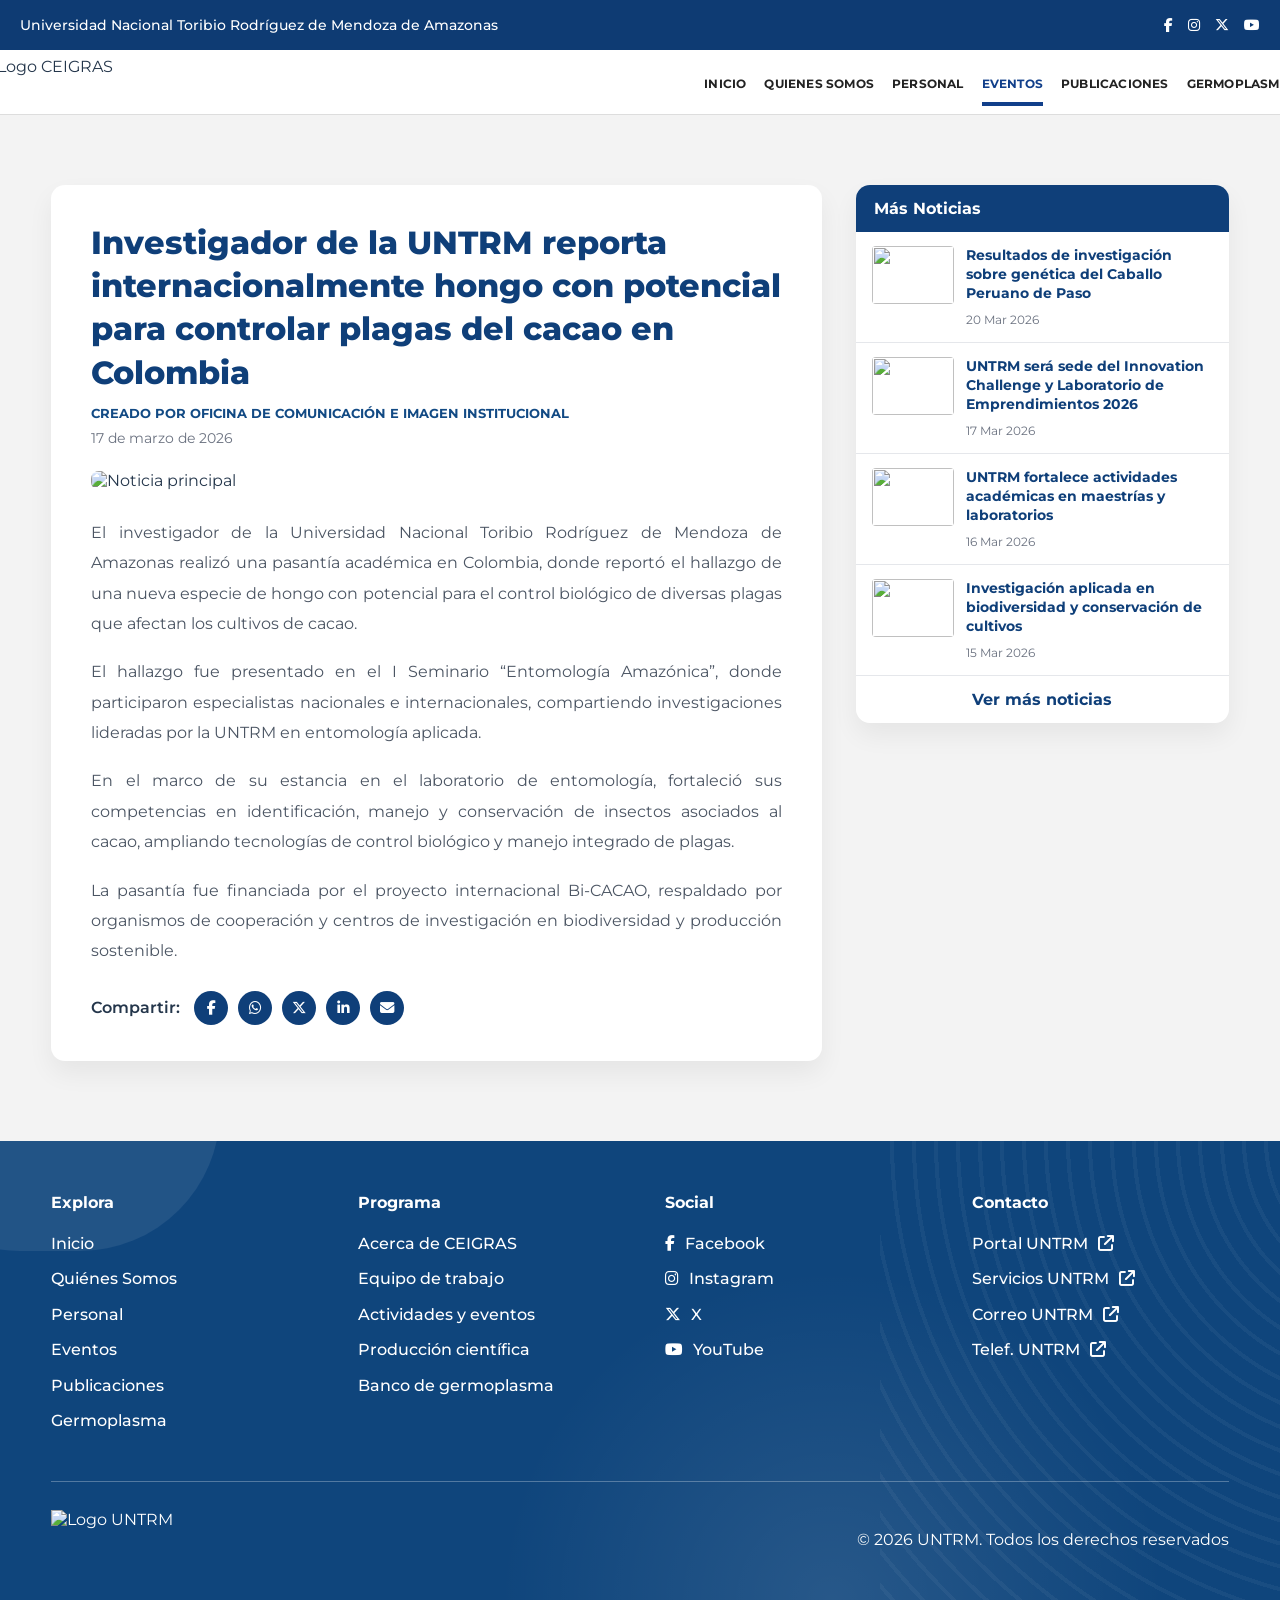
==== docs/evento-detalle.html @ 23c8e8b5 "updt" ====
<!DOCTYPE html>
<html lang="es">
<head>
  <meta charset="UTF-8">
  <meta name="viewport" content="width=device-width, initial-scale=1.0">
  <title>Detalle del evento - CEIGRAS</title>

  <link href="https://fonts.googleapis.com/css2?family=Montserrat:wght@400;500;600;700;800&display=swap" rel="stylesheet">
  <link rel="stylesheet" href="styles.css">
  <link rel="stylesheet"
    href="https://cdnjs.cloudflare.com/ajax/libs/font-awesome/6.5.2/css/all.min.css">
</head>
<body>

  <!-- TOPBAR -->
  <div class="topbar">
    <div class="topbar-content">
      <div class="topbar-left">
        Universidad Nacional Toribio Rodríguez de Mendoza de Amazonas
      </div>

      <div class="topbar-right">
        <a href="https://web.facebook.com/untrm.a/?_rdc=1&_rdr" target="_blank" rel="noopener noreferrer"><i class="fab fa-facebook-f"></i></a>
        <a href="https://www.instagram.com/untrmamazonas/" target="_blank" rel="noopener noreferrer"><i class="fab fa-instagram"></i></a>
        <a href="https://x.com/untrm" target="_blank" rel="noopener noreferrer"><i class="fab fa-x-twitter"></i></a>
        <a href="https://www.youtube.com/@untrm" target="_blank" rel="noopener noreferrer"><i class="fab fa-youtube"></i></a>
      </div>
    </div>
  </div>

  <!-- HEADER -->
 <header class="header">
  <div class="container header-content">
    <img
      src="https://plantbreeding.untrm.edu.pe/wp-content/uploads/2025/05/Logo_PGMG.png"
      alt="Logo CEIGRAS"
      class="logo"
    >

    <button class="menu-toggle" id="menu-toggle">
      <i class="fas fa-bars"></i>
    </button>

    <nav class="navbar" id="navbar">
        <ul>
          <li><a href="index.html">Inicio</a></li>
          <li><a href="quienes-somos.html">Quienes Somos</a></li>
          <li><a href="personal.html">Personal</a></li>
          <li><a href="eventos.html" class="active">Eventos</a></li>
          <li><a href="publicaciones.html">Publicaciones</a></li>
          <li><a href="germoplasma.html">Germoplasma</a></li>
        </ul>
      </nav>
    </div>
  </header>

  <!-- DETALLE -->
  <section class="news-detail-section">
    <div class="container news-detail-grid">

      <main class="news-main">
        <h1>
          Investigador de la UNTRM reporta internacionalmente hongo con potencial para controlar plagas del cacao en Colombia
        </h1>

        <div class="news-author">
          Creado por OFICINA DE COMUNICACIÓN E IMAGEN INSTITUCIONAL
        </div>

        <div class="news-date">
          17 de marzo de 2026
        </div>

        <img
          src="https://plantbreeding.untrm.edu.pe/wp-content/uploads/2025/06/Team.jpg"
          alt="Noticia principal"
          class="news-main-image"
        >

        <div class="news-text">
          <p>
            El investigador de la Universidad Nacional Toribio Rodríguez de Mendoza de Amazonas realizó una pasantía académica en Colombia, donde reportó el hallazgo de una nueva especie de hongo con potencial para el control biológico de diversas plagas que afectan los cultivos de cacao.
          </p>

          <p>
            El hallazgo fue presentado en el I Seminario “Entomología Amazónica”, donde participaron especialistas nacionales e internacionales, compartiendo investigaciones lideradas por la UNTRM en entomología aplicada.
          </p>

          <p>
            En el marco de su estancia en el laboratorio de entomología, fortaleció sus competencias en identificación, manejo y conservación de insectos asociados al cacao, ampliando tecnologías de control biológico y manejo integrado de plagas.
          </p>

          <p>
            La pasantía fue financiada por el proyecto internacional Bi-CACAO, respaldado por organismos de cooperación y centros de investigación en biodiversidad y producción sostenible.
          </p>
        </div>

        <div class="news-share">
          <span>Compartir:</span>
          <a href="#"><i class="fab fa-facebook-f"></i></a>
          <a href="#"><i class="fab fa-whatsapp"></i></a>
          <a href="#"><i class="fab fa-x-twitter"></i></a>
          <a href="#"><i class="fab fa-linkedin-in"></i></a>
          <a href="#"><i class="fas fa-envelope"></i></a>
        </div>
      </main>

      <aside class="news-sidebar">
        <h3>Más Noticias</h3>

        <div class="sidebar-news-list">

          <a href="evento-detalle.html" class="sidebar-news-item">
            <img src="https://plantbreeding.untrm.edu.pe/wp-content/uploads/2025/06/Flavio-Lozano-Isla-pgmg.jpg" alt="">
            <div>
              <h4>Resultados de investigación sobre genética del Caballo Peruano de Paso</h4>
              <span>20 Mar 2026</span>
            </div>
          </a>

          <a href="evento-detalle.html" class="sidebar-news-item">
            <img src="https://plantbreeding.untrm.edu.pe/wp-content/uploads/2025/06/Frijol-5.jpg" alt="">
            <div>
              <h4>UNTRM será sede del Innovation Challenge y Laboratorio de Emprendimientos 2026</h4>
              <span>17 Mar 2026</span>
            </div>
          </a>

          <a href="evento-detalle.html" class="sidebar-news-item">
            <img src="https://plantbreeding.untrm.edu.pe/wp-content/uploads/2025/06/Team.jpg" alt="">
            <div>
              <h4>UNTRM fortalece actividades académicas en maestrías y laboratorios</h4>
              <span>16 Mar 2026</span>
            </div>
          </a>

          <a href="evento-detalle.html" class="sidebar-news-item">
            <img src="https://plantbreeding.untrm.edu.pe/wp-content/uploads/2025/06/Flavio-Lozano-Isla-pgmg.jpg" alt="">
            <div>
              <h4>Investigación aplicada en biodiversidad y conservación de cultivos</h4>
              <span>15 Mar 2026</span>
            </div>
          </a>

        </div>

        <a href="eventos.html" class="sidebar-more-link">Ver más noticias</a>
      </aside>

    </div>
  </section>


  <!-- FOOTER -->
  <footer class="footer">
    <div class="footer-overlay"></div>

    <div class="container footer-content">
      <div class="footer-top">

        <div class="footer-column">
          <h4>Explora</h4>
          <ul>
            <li><a href="index.html">Inicio</a></li>
            <li><a href="quienes-somos.html">Quiénes Somos</a></li>
            <li><a href="personal.html">Personal</a></li>
            <li><a href="eventos.html">Eventos</a></li>
            <li><a href="publicaciones.html">Publicaciones</a></li>
            <li><a href="germoplasma.html">Germoplasma</a></li>
          </ul>
        </div>

        <div class="footer-column">
          <h4>Programa</h4>
          <ul>
            <li><a href="quienes-somos.html">Acerca de CEIGRAS</a></li>
            <li><a href="personal.html">Equipo de trabajo</a></li>
            <li><a href="eventos.html">Actividades y eventos</a></li>
            <li><a href="publicaciones.html">Producción científica</a></li>
            <li><a href="germoplasma.html">Banco de germoplasma</a></li>
          </ul>
        </div>

        <div class="footer-column">
          <h4>Social</h4>
          <ul>
            <li><a href="https://web.facebook.com/untrm.a/?_rdc=1&_rdr" target="_blank" rel="noopener noreferrer"><i class="fab fa-facebook-f"></i> Facebook</a></li>
            <li><a href="https://www.instagram.com/untrmamazonas/" target="_blank" rel="noopener noreferrer"><i class="fab fa-instagram"></i> Instagram</a></li>
            <li><a href="https://x.com/untrm" target="_blank" rel="noopener noreferrer"><i class="fab fa-x-twitter"></i> X</a></li>
            <li><a href="https://www.youtube.com/@untrm" target="_blank" rel="noopener noreferrer"><i class="fab fa-youtube"></i> YouTube</a></li>
          </ul>
        </div>

        <div class="footer-column">
          <h4>Contacto</h4>
          <ul>
            <li><a href="https://www.untrm.edu.pe/" target="_blank" rel="noopener noreferrer">Portal UNTRM <i class="fas fa-arrow-up-right-from-square"></i></a></li>
            <li><a href="https://www.google.com/maps/place/Universidad+Nacional+Toribio+Rodr%C3%ADguez+de+Mendoza+de+Amazonas/@-6.2335356,-77.85574,17z/data=!3m1!4b1!4m6!3m5!1s0x91b6ab71f5b27271:0xfe42b2de3efad5e6!8m2!3d-6.2335409!4d-77.8531651!16s%2Fg%2F125_c890p?coh=245189&entry=tts&g_ep=EgoyMDI1MDUxMS4wIPu8ASoJLDEwMjExNDU1SAFQAw%3D%3D&skid=b320fc22-ab5b-4687-818e-54b7d80af6f4" target="_blank" rel="noopener noreferrer">Servicios UNTRM <i class="fas fa-arrow-up-right-from-square"></i></a></li>
            <li><a href="mailto:informes@untrm.edu.pe">Correo UNTRM <i class="fas fa-arrow-up-right-from-square"></i></a></li>
            <li><a href="tel:(041)477694">Telef. UNTRM <i class="fas fa-arrow-up-right-from-square"></i></a></li>
          </ul>
        </div>

      </div>

      <div class="footer-divider"></div>

      <div class="footer-bottom">
        <div class="footer-logo">
          <img src="https://plantbreeding.untrm.edu.pe/wp-content/uploads/2025/05/logo_PGMG_blanco.png" alt="Logo UNTRM">
        </div>

        <div class="footer-copy">
          © 2026 UNTRM. Todos los derechos reservados
        </div>
      </div>
    </div>
  </footer>
<script>
  const toggle = document.getElementById("menu-toggle");
  const navbar = document.getElementById("navbar");

  if (toggle && navbar) {
    toggle.addEventListener("click", () => {
      navbar.classList.toggle("active");
    });
  }
</script>
</body>
</html>
---- docs/styles.css ----
* {
  margin: 0;
  padding: 0;
  box-sizing: border-box;
}

:root {
  --blue-dark: #0e3b73;
  --blue-main: #113f8a;
  --blue-light: #2e98ea;
  --text-dark: #24364b;
  --bg-soft: #f3f3f3;
}

html,
body {
  overflow-x: hidden;
}

body {
  font-family: 'Montserrat', sans-serif;
  color: var(--text-dark);
  background: #fff;
}

/* CONTENEDOR */
.container {
  width: 92%;
  max-width: 1300px;
  margin: 0 auto;
}

/* TOPBAR */
.topbar {
  background: var(--blue-dark);
  color: #fff;
  font-size: 14px;
  padding: 0 20px;
}

.topbar-content {
  width: 100%;
  min-height: 50px;
  display: flex;
  justify-content: space-between;
  align-items: center;
}

.topbar-left {
  margin-left: 0;
  font-weight: 500;
}

.topbar-right {
  display: flex;
  gap: 15px;
}

.topbar a {
  color: #fff;
  text-decoration: none;
  transition: 0.3s;
}

.topbar a:hover {
  transform: translateY(-2px);
  opacity: 0.8;
}

/* HEADER */
.header {
  background: #fff;
  border-bottom: 1px solid #ddd;
}

.header-content {
  display: flex;
  align-items: center;
  justify-content: space-between;  
  height: 64px;
  padding: 0 40px;  
}

.logo {
  height: 50px;
  width: auto;  margin-left: -110px;
  display: block;
  flex-shrink: 0;
}

/* NAVBAR */
.navbar {
  flex: 0 0 auto;
  margin-left: auto;
  margin-right: -100px;
}

.navbar ul {
  list-style: none;
  display: flex;
  align-items: center;
  gap: 18px;
}

.navbar a {
  text-decoration: none;
  color: #222;
  font-weight: 700;
  font-size: 12px;
  letter-spacing: 0.2px;
  position: relative;
  padding: 29px 0 27px;
  display: inline-block;
  text-transform: uppercase;
}

.navbar a:hover {
  color: var(--blue-main);
}

.navbar a.active {
  color: var(--blue-main);
}

.navbar a.active::after {
  content: "";
  position: absolute;
  width: 100%;
  height: 4px;
  background: var(--blue-main);
  bottom: 12px;
  left: 0;
}

/* HERO */
.hero {
  position: relative;
  width: 100vw;
  height: calc(100vh - 134px);
  min-height: 650px;
  overflow: hidden;
}

.video-wrapper {
  position: absolute;
  inset: 0;
  overflow: hidden;
}

.hero-video {
  position: absolute;
  top: 50%;
  left: 50%;
  width: 100vw;
  height: 56.25vw;
  min-width: 177.78vh;
  min-height: 100vh;
  transform: translate(-50%, -50%);
  pointer-events: none;
}

.hero-overlay {
  position: absolute;
  inset: 0;
  background: linear-gradient(
    to right,
    rgba(10, 40, 120, 0.95),
    rgba(10, 40, 120, 0.60),
    rgba(10, 40, 120, 0.20)
  );
}

.hero-content {
  position: relative;
  height: 100%;
  display: flex;
  align-items: center;
}

.hero-text {
  width: 92%;
  max-width: 1300px;
  margin: 0 auto;
  color: white;
}

.hero-text h1 {
  font-size: 3.2rem;
  line-height: 1.1;
  margin-bottom: 20px;
  max-width: 780px;
  font-weight: 800;
}

.hero-text p {
  max-width: 840px;
  line-height: 1.7;
  margin-bottom: 28px;
  font-size: 1.05rem;
  font-weight: 400;
}

.btn-hero {
  border: 2px solid white;
  padding: 14px 28px;
  color: white;
  text-decoration: none;
  display: inline-flex;
  align-items: center;
  gap: 10px;
  font-weight: 700;
  transition: 0.3s;
}

.btn-hero:hover {
  background: rgba(255, 255, 255, 0.10);
}

/* ACERCA DE CEIGRAS */
.about-section {
  background: var(--bg-soft);
  padding: 80px 0 30px;
}

.about-grid {
  display: grid;
  grid-template-columns: 1.05fr 1fr;
  gap: 70px;
  align-items: center;
}

.about-text h2 {
  font-size: 2.6rem;
  color: var(--blue-dark);
  margin-bottom: 28px;
  font-weight: 800;
}

.about-text p {
  font-size: 1.05rem;
  line-height: 1.8;
  margin-bottom: 22px;
  max-width: 700px;
  font-weight: 400;
}

.about-link {
  display: inline-flex;
  align-items: center;
  gap: 10px;
  margin-top: 8px;
  color: var(--blue-light);
  font-size: 1rem;
  text-decoration: none;
  border-bottom: 1px solid transparent;
  transition: 0.3s;
  font-weight: 500;
}

.about-link:hover {
  border-color: var(--blue-light);
}

.about-image img {
  width: 100%;
  max-width: 700px;
  display: block;
  border-radius: 6px;
  object-fit: cover;
  margin-left: auto;
}

/* EXPLORA NUESTRA PLATAFORMA */
.explore-section {
  background: #f3f3f3;
  padding: 30px 0 90px;
}

.explore-section h2 {
  font-size: 2.4rem;
  color: #124a84;
  margin-bottom: 28px;
  font-weight: 800;
}

.explore-intro {
  font-size: 1.05rem;
  line-height: 1.8;
  max-width: 1200px;
  color: #24364b;
  margin-bottom: 42px;
}

.explore-grid {
  display: grid;
  grid-template-columns: repeat(5, 1fr);
  gap: 24px;
}

.explore-card {
  background: transparent;
  border: 1px solid #d7d7d7;
  padding: 28px 26px;
  min-height: 290px;
  transition: 0.3s ease;
}

.explore-card:hover {
  transform: translateY(-4px);
  background: #ffffff;
}

.explore-icon {
  font-size: 2.2rem;
  color: #124a84;
  margin-bottom: 18px;
}

.explore-card h3 {
  font-size: 1.05rem;
  line-height: 1.45;
  color: #124a84;
  margin-bottom: 16px;
  font-weight: 800;
}

.explore-card p {
  font-size: 1rem;
  line-height: 1.7;
  color: #24364b;
  margin-bottom: 22px;
}

.explore-card a {
  color: #2e98ea;
  text-decoration: none;
  font-size: 0.98rem;
  display: inline-flex;
  align-items: center;
  gap: 8px;
  font-weight: 500;
}

.explore-card a:hover {
  text-decoration: underline;
}

/* FOOTER */
.footer {
  position: relative;
  background: #0f457c;
  color: #ffffff;
  overflow: hidden;
  padding: 52px 0 34px;
}

.footer::before {
  content: "";
  position: absolute;
  top: -30px;
  left: -120px;
  width: 340px;
  height: 140px;
  background: rgba(255, 255, 255, 0.08);
  border-radius: 0 0 180px 180px;
}

.footer::after {
  content: "";
  position: absolute;
  right: -120px;
  top: 0;
  width: 520px;
  height: 100%;
  background:
    repeating-radial-gradient(
      circle at top right,
      rgba(255,255,255,0.12) 0 4px,
      transparent 4px 22px
    );
  opacity: 0.35;
  pointer-events: none;
}

.footer-overlay {
  position: absolute;
  inset: 0;
  background:
    radial-gradient(circle at 65% 100%, rgba(255,255,255,0.10), transparent 35%);
  pointer-events: none;
}

.footer-content {
  position: relative;
  z-index: 2;
}

.footer-top {
  display: grid;
  grid-template-columns: repeat(4, 1fr);
  gap: 50px;
}

.footer-column h4 {
  font-size: 1rem;
  margin-bottom: 20px;
  font-weight: 700;
}

.footer-column ul {
  list-style: none;
}

.footer-column li {
  margin-bottom: 12px;
}

.footer-column a {
  color: #ffffff;
  text-decoration: none;
  font-size: 0.98rem;
  display: inline-flex;
  align-items: center;
  gap: 10px;
  line-height: 1.5;
  font-weight: 500;
}

.footer-column a:hover {
  opacity: 0.85;
}

.footer-divider {
  height: 1px;
  background: rgba(255, 255, 255, 0.28);
  margin: 36px 0 28px;
}

.footer-bottom {
  display: flex;
  justify-content: space-between;
  align-items: center;
  gap: 30px;
}

.footer-logo img {
  height: 58px;
  width: auto;
  display: block;
}

.footer-copy {
  font-size: 0.98rem;
  text-align: right;
}

/* HERO DE PÁGINA INTERNA */
.page-hero {
  background: #f3f3f3;
  padding: 60px 0 50px;
}

.page-hero h1 {
  font-size: 2.7rem;
  color: #124a84;
  margin-bottom: 12px;
  font-weight: 800;
}

.page-hero p {
  max-width: 900px;
  font-size: 1.05rem;
  line-height: 1.7;
  color: #24364b;
}

/* QUIÉNES SOMOS */
.identity-section {
  background: #f3f3f3;
  padding: 10px 0 70px;
}

.identity-grid {
  display: grid;
  grid-template-columns: 1.1fr 0.9fr;
  gap: 50px;
  align-items: center;
}

.identity-box {
  background: #ffffff;
  border-left: 6px solid #113f8a;
  padding: 38px 36px;
  box-shadow: 0 10px 28px rgba(0, 0, 0, 0.06);
  border-radius: 8px;
}

.identity-box h2 {
  font-size: 2rem;
  color: #113f8a;
  margin-bottom: 10px;
  font-weight: 800;
}

.identity-line {
  width: 90px;
  height: 4px;
  background: #113f8a;
  margin-bottom: 22px;
  border-radius: 5px;
}

.identity-box p {
  font-size: 1.04rem;
  line-height: 1.8;
  color: #24364b;
  margin-bottom: 18px;
}

.identity-box p:last-child {
  margin-bottom: 0;
}

.identity-image img {
  width: 100%;
  display: block;
  border-radius: 10px;
  object-fit: cover;
  min-height: 430px;
}

/* MISIÓN - VISIÓN - OBJETIVOS */
.mv-section {
  background: #113f8a;
  padding: 75px 0;
}

.mv-grid {
  display: grid;
  grid-template-columns: repeat(3, 1fr);
  gap: 28px;
}

.mv-card {
  background: rgba(255, 255, 255, 0.08);
  border: 1px solid rgba(255, 255, 255, 0.14);
  border-radius: 12px;
  padding: 34px 26px;
  color: #ffffff;
  transition: 0.3s ease;
}

.mv-card:hover {
  transform: translateY(-4px);
  background: rgba(255, 255, 255, 0.12);
}

.mv-icon {
  width: 70px;
  height: 70px;
  border-radius: 50%;
  background: #ffffff;
  color: #113f8a;
  display: flex;
  align-items: center;
  justify-content: center;
  font-size: 1.8rem;
  margin-bottom: 18px;
}

.mv-card h3 {
  font-size: 1.7rem;
  margin-bottom: 14px;
  font-weight: 700;
}

.mv-card p {
  font-size: 1rem;
  line-height: 1.8;
}

/* IMAGEN FINAL */
.final-image img {
  width: 100%;
  height: 360px;
  object-fit: cover;
  display: block;
}

/* RESPONSIVE */
@media (max-width: 1300px) {
  .explore-grid {
    grid-template-columns: repeat(3, 1fr);
  }
}

@media (max-width: 1100px) {
  .about-grid,
  .identity-grid {
    grid-template-columns: 1fr;
    gap: 40px;
  }

  .about-image img {
    margin-left: 0;
    max-width: 100%;
  }

  .identity-image img {
    min-height: auto;
    max-height: 500px;
  }
}

@media (max-width: 992px) {
  .header-content {
    flex-direction: row;
    justify-content: center;
    height: auto;
    padding: 15px 0;
    gap: 10px;
  }

  .logo {
    margin-left: 0;
  }

  .navbar ul {
    flex-wrap: wrap;
    justify-content: center;
    gap: 18px;
  }

  .hero {
    height: 85vh;
    min-height: 560px;
  }

  .hero-text h1 {
    font-size: 2.7rem;
  }

  .hero-text p {
    font-size: 1rem;
  }

  .explore-grid {
    grid-template-columns: repeat(2, 1fr);
  }

  .footer-top {
    grid-template-columns: repeat(2, 1fr);
    gap: 35px;
  }

  .footer-bottom {
    flex-direction: column;
    align-items: flex-start;
  }

  .footer-copy {
    text-align: left;
  }

  .mv-grid {
    grid-template-columns: 1fr;
  }
}

@media (max-width: 768px) {
  .topbar-content {
    flex-direction: column;
    justify-content: center;
    gap: 8px;
    padding: 10px 0;
    text-align: center;
  }

  .hero-text h1 {
    font-size: 2.2rem;
  }

  .about-section {
    padding: 65px 0 25px;
  }

  .about-text h2,
  .explore-section h2,
  .page-hero h1 {
    font-size: 2rem;
  }

  .about-text p,
  .page-hero p {
    font-size: 1rem;
  }

  .explore-section {
    padding: 25px 0 70px;
  }

  .explore-grid,
  .footer-top {
    grid-template-columns: 1fr;
  }

  .footer-logo img {
    height: 50px;
  }

  .identity-box {
    padding: 28px 22px;
  }

  .identity-box h2 {
    font-size: 1.7rem;
  }

  .mv-section {
    padding: 55px 0;
  }

  .mv-card h3 {
    font-size: 1.4rem;
  }

  .final-image img {
    height: 220px;
  }
}

/* TEAM */
/* =========================
   PERSONAL
========================= */
.team-section {
  background: #f3f3f3;
  padding: 10px 0 80px;
}

.team-section-alt {
  padding-top: 20px;
}

.team-section h2 {
  font-size: 2.4rem;
  color: #124a84;
  margin-bottom: 44px;
  font-weight: 800;
}

.team-grid {
  display: grid;
  grid-template-columns: repeat(4, 1fr);
  gap: 42px 28px;
  justify-items: center;
}

.team-card {
  text-align: center;
  cursor: pointer;
  transition: 0.3s ease;
  width: 100%;
  max-width: 260px;
}

.team-card:hover {
  transform: translateY(-5px);
}

.team-card img {
  width: 170px;
  height: 170px;
  border-radius: 50%;
  object-fit: cover;
  display: block;
  margin: 0 auto 16px;
  transition: 0.3s ease;
}

.team-card:hover img {
  transform: scale(1.04);
}

.team-card p {
  font-size: 1rem;
  font-weight: 600;
  line-height: 1.5;
  color: #24364b;
}

/* MODAL */
.modal {
  display: none;
  position: fixed;
  inset: 0;
  z-index: 9999;
  background: rgba(0, 0, 0, 0.55);
  justify-content: center;
  align-items: center;
  padding: 30px;
}

.modal-content {
  background: #ffffff;
  width: 100%;
  max-width: 1150px;
  padding: 36px 48px 40px;
  border-radius: 4px;
  position: relative;
  box-shadow: 0 20px 50px rgba(0, 0, 0, 0.25);
}

.close {
  position: absolute;
  top: 18px;
  right: 18px;
  width: 46px;
  height: 46px;
  border: 1px solid #d8d8d8;
  background: #fff;
  font-size: 2rem;
  line-height: 1;
  cursor: pointer;
  color: #222;
}

#modal-title {
  font-size: 2rem;
  color: #124a84;
  font-weight: 800;
  margin-bottom: 14px;
}

.modal-divider {
  height: 1px;
  background: #d7d7d7;
  margin-bottom: 30px;
}

.modal-body {
  display: grid;
  grid-template-columns: 220px 1fr;
  gap: 36px;
  align-items: start;
}

.modal-body img {
  width: 100%;
  max-width: 220px;
  border-radius: 4px;
  display: block;
}

.modal-text-box h3 {
  font-size: 1.2rem;
  color: #333;
  margin-bottom: 14px;
  font-weight: 800;
}

.modal-text-box p {
  font-size: 1.05rem;
  line-height: 1.6;
  color: #444;
}

/* RESPONSIVE PERSONAL */
@media (max-width: 1100px) {
  .team-grid {
    grid-template-columns: repeat(3, 1fr);
  }

  .modal-content {
    padding: 30px;
  }
}

@media (max-width: 992px) {
  .team-grid {
    grid-template-columns: repeat(2, 1fr);
  }

  .modal-body {
    grid-template-columns: 1fr;
  }

  .modal-body img {
    max-width: 260px;
  }
}

@media (max-width: 600px) {
  .team-grid {
    grid-template-columns: 1fr;
  }

  .modal {
    padding: 16px;
  }

  .modal-content {
    padding: 22px 18px 24px;
  }

  #modal-title {
    font-size: 1.5rem;
    padding-right: 40px;
  }

  .close {
    width: 40px;
    height: 40px;
    font-size: 1.7rem;
    top: 12px;
    right: 12px;
  }
}

/* =========================
   EVENTOS
========================= */
.events-section {
  background: #f3f3f3;
  padding: 10px 0 70px;
}

.events-grid {
  display: grid;
  grid-template-columns: repeat(3, 1fr);
  gap: 26px;
}

.event-card {
  background: #fff;
  border-radius: 16px;
  overflow: hidden;
  box-shadow: 0 12px 28px rgba(0, 0, 0, 0.08);
  transition: 0.3s ease;
}

.event-card:hover {
  transform: translateY(-6px);
}

.event-image-wrap {
  position: relative;
}

.event-image {
  width: 100%;
  height: 250px;
  object-fit: cover;
  display: block;
}

.event-tag {
  position: absolute;
  top: 14px;
  left: 14px;
  background: #0077d9;
  color: #fff;
  font-size: 0.95rem;
  font-weight: 700;
  padding: 12px 18px;
  border-radius: 6px;
}

.event-date-box {
  position: absolute;
  top: 14px;
  right: 14px;
  width: 66px;
  background: #fff;
  border-radius: 12px;
  text-align: center;
  padding: 12px 8px;
  box-shadow: 0 8px 18px rgba(0, 0, 0, 0.10);
}

.event-date-box .month {
  display: block;
  font-size: 0.9rem;
  font-weight: 700;
  color: #124a84;
  margin-bottom: 4px;
}

.event-date-box .day {
  display: block;
  font-size: 2rem;
  line-height: 1;
  font-weight: 800;
  color: #124a84;
}

.event-date-box .year {
  display: block;
  font-size: 0.9rem;
  color: #2e98ea;
  margin-top: 6px;
}

.event-content {
  padding: 22px 24px 20px;
}

.event-meta {
  font-size: 1rem;
  color: #6b7280;
  margin-bottom: 14px;
  display: flex;
  align-items: center;
  gap: 8px;
}

.event-content h3 {
  font-size: 1.15rem;
  line-height: 1.45;
  color: #0f3f79;
  margin-bottom: 14px;
  font-weight: 800;
}

.event-content p {
  font-size: 1rem;
  line-height: 1.7;
  color: #6b7280;
  margin-bottom: 18px;
}

.event-btn {
  display: inline-flex;
  align-items: center;
  gap: 10px;
  background: #0f3f79;
  color: #fff;
  text-decoration: none;
  padding: 14px 18px;
  border-radius: 10px;
  font-weight: 700;
}

.event-btn:hover {
  opacity: 0.92;
}

/* =========================
   DETALLE DE EVENTO / NOTICIA
========================= */
.news-detail-section {
  background: #f3f3f3;
  padding: 70px 0 80px;
}

.news-detail-grid {
  display: grid;
  grid-template-columns: 1.55fr 0.75fr;
  gap: 34px;
  align-items: start;
}

.news-main {
  background: #fff;
  padding: 36px 40px;
  border-radius: 14px;
  box-shadow: 0 12px 26px rgba(0, 0, 0, 0.06);
}

.news-main h1 {
  font-size: 2rem;
  line-height: 1.35;
  color: #0f3f79;
  margin-bottom: 12px;
  font-weight: 800;
}

.news-author {
  font-size: 0.8rem;
  font-weight: 700;
  color: #124a84;
  text-transform: uppercase;
  margin-bottom: 8px;
}

.news-date {
  font-size: 0.9rem;
  color: #6b7280;
  margin-bottom: 24px;
}

.news-main-image {
  width: 100%;
  max-width: 700px;
  display: block;
  margin: 0 auto 28px;
  border-radius: 8px;
}

.news-text p {
  font-size: 1rem;
  line-height: 1.9;
  color: #4b5563;
  margin-bottom: 18px;
  text-align: justify;
}

.news-share {
  display: flex;
  align-items: center;
  gap: 10px;
  margin-top: 24px;
  flex-wrap: wrap;
}

.news-share span {
  font-weight: 600;
  color: #24364b;
  margin-right: 4px;
}

.news-share a {
  width: 34px;
  height: 34px;
  border-radius: 50%;
  display: inline-flex;
  align-items: center;
  justify-content: center;
  background: #0f3f79;
  color: #fff;
  text-decoration: none;
  font-size: 0.9rem;
}

/* SIDEBAR */
.news-sidebar {
  background: #fff;
  border-radius: 14px;
  overflow: hidden;
  box-shadow: 0 12px 26px rgba(0, 0, 0, 0.06);
  position: sticky;
  top: 20px;
}

.news-sidebar h3 {
  background: #0f3f79;
  color: #fff;
  font-size: 1rem;
  font-weight: 700;
  padding: 14px 18px;
}

.sidebar-news-list {
  max-height: 520px;
  overflow-y: auto;
}

.sidebar-news-item {
  display: grid;
  grid-template-columns: 82px 1fr;
  gap: 12px;
  padding: 14px 16px;
  border-bottom: 1px solid #e5e7eb;
  text-decoration: none;
}

.sidebar-news-item img {
  width: 82px;
  height: 58px;
  object-fit: cover;
  border-radius: 4px;
}

.sidebar-news-item h4 {
  font-size: 0.88rem;
  line-height: 1.35;
  color: #0f3f79;
  margin-bottom: 6px;
  font-weight: 700;
}

.sidebar-news-item span {
  font-size: 0.78rem;
  color: #6b7280;
}

.sidebar-more-link {
  display: block;
  text-align: center;
  padding: 14px 16px;
  color: #0f3f79;
  font-weight: 700;
  text-decoration: none;
}

/* RESPONSIVE EVENTOS */
@media (max-width: 1200px) {
  .events-grid {
    grid-template-columns: repeat(2, 1fr);
  }

  .news-detail-grid {
    grid-template-columns: 1fr;
  }

  .news-sidebar {
    position: static;
  }
}

@media (max-width: 768px) {
  .events-grid {
    grid-template-columns: 1fr;
  }

  .news-main {
    padding: 24px 20px;
  }

  .news-main h1 {
    font-size: 1.5rem;
  }
}

/* =========================
   PUBLICACIONES 
========================= */
.journal-section {
  background: #f3f3f3;
  padding: 10px 0 80px;
}

.journal-grid {
  display: grid;
  grid-template-columns: repeat(3, 1fr);
  gap: 24px;
  align-items: start;
}

.journal-card {
  background: #fff;
  border-radius: 16px;
  overflow: hidden;
  box-shadow: 0 10px 26px rgba(0, 0, 0, 0.08);
  transition: 0.3s ease;
  text-align: center;
}

.journal-card:hover {
  transform: translateY(-6px);
}

.journal-image-wrap {
  position: relative;
  padding: 12px 12px 0;
}

.journal-image {
  width: 100%;
  height: 430px;
  object-fit: cover;
  border-radius: 8px 8px 0 0;
  display: block;
}

.journal-tag {
  position: absolute;
  top: 24px;
  left: 24px;
  background: #0077d9;
  color: #fff;
  font-size: 0.95rem;
  font-weight: 700;
  padding: 12px 16px;
  border-radius: 6px;
}

.journal-date-box {
  position: absolute;
  top: 24px;
  right: 24px;
  width: 56px;
  background: #fff;
  border-radius: 12px;
  text-align: center;
  padding: 12px 6px;
  box-shadow: 0 8px 18px rgba(0, 0, 0, 0.10);
}

.journal-date-box .month {
  display: block;
  font-size: 0.85rem;
  font-weight: 700;
  color: #4b6785;
  margin-bottom: 6px;
}

.journal-date-box .day {
  display: block;
  font-size: 2rem;
  line-height: 1;
  font-weight: 800;
  color: #124a84;
}

.journal-date-box .year {
  display: block;
  font-size: 0.8rem;
  color: #2e98ea;
  margin-top: 8px;
}

.journal-content {
  padding: 18px 18px 22px;
}

.journal-content h3 {
  font-size: 0.98rem;
  line-height: 1.5;
  color: #0f3f79;
  font-weight: 800;
  min-height: 62px;
  margin-bottom: 18px;
}

.journal-btn {
  display: inline-flex;
  align-items: center;
  gap: 10px;
  background: #0f3f79;
  color: #fff;
  text-decoration: none;
  padding: 13px 22px;
  border-radius: 10px;
  font-weight: 700;
}

.journal-btn:hover {
  opacity: 0.92;
}

/* RESPONSIVE */
@media (max-width: 1200px) {
  .journal-grid {
    grid-template-columns: repeat(2, 1fr);
  }
}

@media (max-width: 768px) {
  .journal-grid {
    grid-template-columns: 1fr;
  }

  .journal-image {
    height: 380px;
  }
}
/* GERMPOLASMA */
.germoplasma-intro {
  padding: 40px 0;
  text-align: center;
  color: #555;
}

.germoplasma-section {
  padding: 60px 0;
  background: #f3f3f3;
}

.germoplasma-grid {
  display: grid;
  grid-template-columns: repeat(4, 1fr);
  gap: 25px;
}

.germ-card {
  background: #fff;
  border-radius: 14px;
  overflow: hidden;
  box-shadow: 0 10px 20px rgba(0,0,0,0.08);
  transition: 0.3s;
}

.germ-card:hover {
  transform: translateY(-6px);
}

.germ-card img {
  width: 100%;
  height: 220px;
  object-fit: cover;
}

.germ-content {
  padding: 20px;
}

.germ-content h3 {
  color: #0f3f79;
  margin-bottom: 8px;
}

.germ-content p {
  font-size: 0.95rem;
  color: #555;
}

.germ-link {
  display: inline-block;
  margin-top: 15px;
  padding: 10px 20px;
  background: #113f8a;
  color: #fff;
  text-decoration: none;
  border-radius: 6px;
  font-weight: 600;
  font-size: 0.9rem;
  transition: 0.3s;
}

.germ-link:hover {
  background: #0e3b73;
  transform: translateX(3px);
}


.news-gallery {
  margin-top: 40px;
}

.gallery-grid {
  display: grid;
  grid-template-columns: repeat(3, 1fr);
  gap: 15px;
}

.gallery-grid img {
  width: 100%;
  height: 180px;
  object-fit: cover;
  border-radius: 10px;
  transition: 0.3s;
}

.gallery-grid img:hover {
  transform: scale(1.05);
}


/* =========================
   MENU MOVIL
========================= */
.menu-toggle {
  display: none;
  background: none;
  border: none;
  font-size: 1.8rem;
  color: var(--blue-main);
  cursor: pointer;
}

@media (max-width: 768px) {
  .header-content {
    flex-direction: row !important;
    justify-content: space-between;
    align-items: center;
    padding: 12px 20px;
    position: relative;
  }

  .logo {
    margin-left: 0 !important;
    height: 42px;
  }

  .menu-toggle {
    display: block;
  }

  .navbar {
    position: absolute;
    top: 100%;
    left: 0;
    width: 100%;
    margin-left: 0;
    margin-right: 0;
    background: #ffffff;
    border-top: 1px solid #e5e7eb;
    box-shadow: 0 10px 20px rgba(0,0,0,0.08);
    display: none;
    z-index: 999;
  }

  .navbar.active {
    display: block;
  }

  .navbar ul {
    flex-direction: column;
    align-items: flex-start;
    gap: 0;
    padding: 10px 0;
  }

  .navbar li {
    width: 100%;
  }

  .navbar a {
    display: block;
    width: 100%;
    padding: 14px 20px;
    font-size: 14px;
    border-bottom: 1px solid #f1f1f1;
  }

  .navbar a.active::after {
    display: none;
  }
}


/* RESPONSIVE GERMPOLASMA */

/* Tablet */
@media (max-width: 992px) {
  .germoplasma-grid {
    grid-template-columns: repeat(2, 1fr);
  }

  .gallery-grid {
    grid-template-columns: repeat(2, 1fr);
  }
}

/* Celular */
@media (max-width: 768px) {
  .germoplasma-grid {
    grid-template-columns: 1fr;
  }

  .gallery-grid {
    grid-template-columns: 1fr;
  }
}
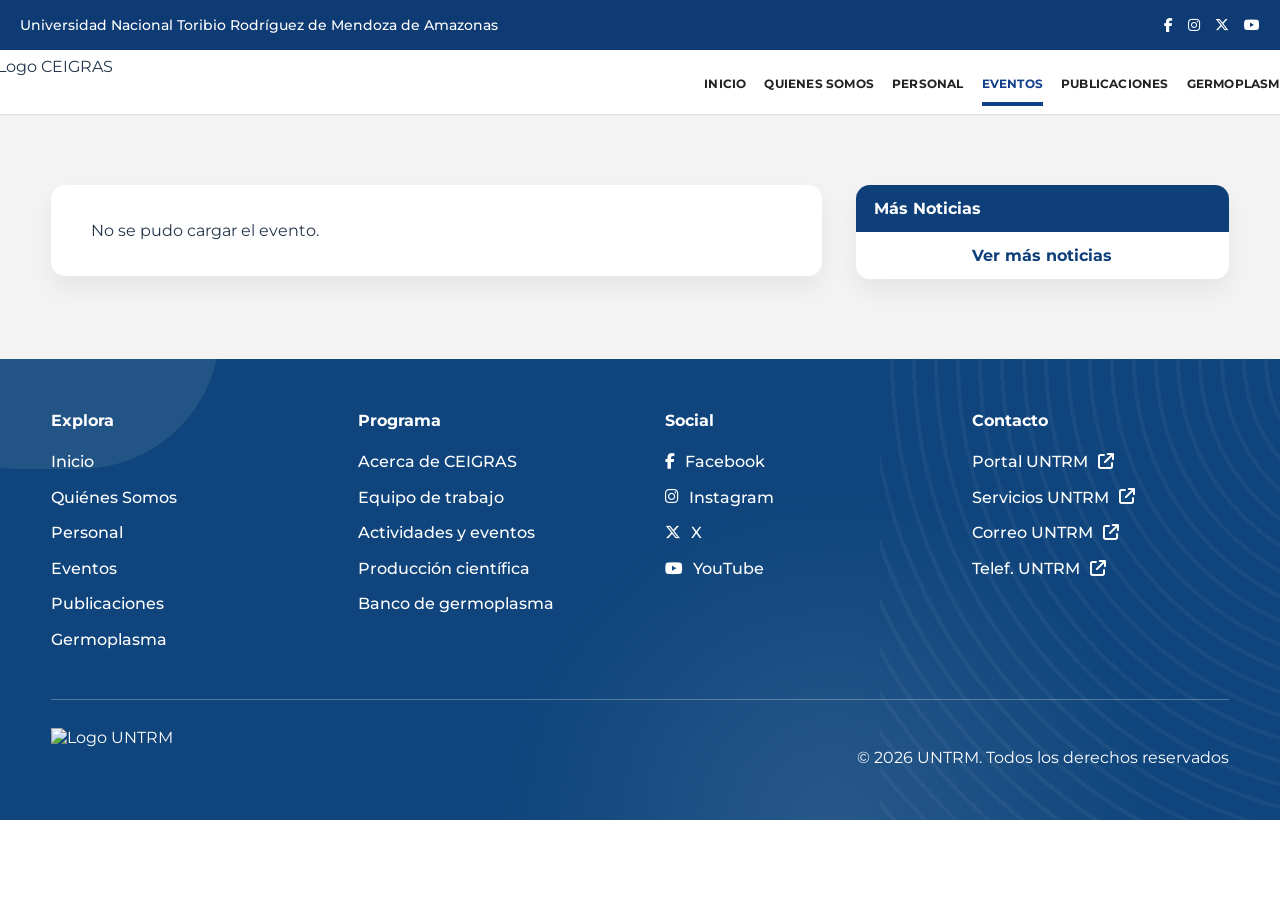
==== commit cfa43d6f: "updt" ====
--- a/docs/evento-detalle.html
+++ b/docs/evento-detalle.html
@@ -32,7 +32,7 @@
  <header class="header">
   <div class="container header-content">
     <img
-      src="https://plantbreeding.untrm.edu.pe/wp-content/uploads/2025/05/Logo_PGMG.png"
+      src="https://github.com/Victor-Hugo-Baldera/CEIGRAS/blob/main/docs/image/blue.png?raw=true"
       alt="Logo CEIGRAS"
       class="logo"
     >
@@ -54,103 +54,225 @@
     </div>
   </header>
 
-  <!-- DETALLE -->
-  <section class="news-detail-section">
-    <div class="container news-detail-grid">
-
-      <main class="news-main">
-        <h1>
-          Investigador de la UNTRM reporta internacionalmente hongo con potencial para controlar plagas del cacao en Colombia
-        </h1>
-
-        <div class="news-author">
-          Creado por OFICINA DE COMUNICACIÓN E IMAGEN INSTITUCIONAL
-        </div>
-
-        <div class="news-date">
-          17 de marzo de 2026
-        </div>
-
-        <img
-          src="https://plantbreeding.untrm.edu.pe/wp-content/uploads/2025/06/Team.jpg"
-          alt="Noticia principal"
-          class="news-main-image"
-        >
-
-        <div class="news-text">
-          <p>
-            El investigador de la Universidad Nacional Toribio Rodríguez de Mendoza de Amazonas realizó una pasantía académica en Colombia, donde reportó el hallazgo de una nueva especie de hongo con potencial para el control biológico de diversas plagas que afectan los cultivos de cacao.
-          </p>
-
-          <p>
-            El hallazgo fue presentado en el I Seminario “Entomología Amazónica”, donde participaron especialistas nacionales e internacionales, compartiendo investigaciones lideradas por la UNTRM en entomología aplicada.
-          </p>
-
-          <p>
-            En el marco de su estancia en el laboratorio de entomología, fortaleció sus competencias en identificación, manejo y conservación de insectos asociados al cacao, ampliando tecnologías de control biológico y manejo integrado de plagas.
-          </p>
-
-          <p>
-            La pasantía fue financiada por el proyecto internacional Bi-CACAO, respaldado por organismos de cooperación y centros de investigación en biodiversidad y producción sostenible.
-          </p>
-        </div>
-
-        <div class="news-share">
-          <span>Compartir:</span>
-          <a href="#"><i class="fab fa-facebook-f"></i></a>
-          <a href="#"><i class="fab fa-whatsapp"></i></a>
-          <a href="#"><i class="fab fa-x-twitter"></i></a>
-          <a href="#"><i class="fab fa-linkedin-in"></i></a>
-          <a href="#"><i class="fas fa-envelope"></i></a>
-        </div>
-      </main>
-
-      <aside class="news-sidebar">
-        <h3>Más Noticias</h3>
-
-        <div class="sidebar-news-list">
-
-          <a href="evento-detalle.html" class="sidebar-news-item">
-            <img src="https://plantbreeding.untrm.edu.pe/wp-content/uploads/2025/06/Flavio-Lozano-Isla-pgmg.jpg" alt="">
-            <div>
-              <h4>Resultados de investigación sobre genética del Caballo Peruano de Paso</h4>
-              <span>20 Mar 2026</span>
-            </div>
-          </a>
-
-          <a href="evento-detalle.html" class="sidebar-news-item">
-            <img src="https://plantbreeding.untrm.edu.pe/wp-content/uploads/2025/06/Frijol-5.jpg" alt="">
-            <div>
-              <h4>UNTRM será sede del Innovation Challenge y Laboratorio de Emprendimientos 2026</h4>
-              <span>17 Mar 2026</span>
-            </div>
-          </a>
-
-          <a href="evento-detalle.html" class="sidebar-news-item">
-            <img src="https://plantbreeding.untrm.edu.pe/wp-content/uploads/2025/06/Team.jpg" alt="">
-            <div>
-              <h4>UNTRM fortalece actividades académicas en maestrías y laboratorios</h4>
-              <span>16 Mar 2026</span>
-            </div>
-          </a>
-
-          <a href="evento-detalle.html" class="sidebar-news-item">
-            <img src="https://plantbreeding.untrm.edu.pe/wp-content/uploads/2025/06/Flavio-Lozano-Isla-pgmg.jpg" alt="">
-            <div>
-              <h4>Investigación aplicada en biodiversidad y conservación de cultivos</h4>
-              <span>15 Mar 2026</span>
-            </div>
-          </a>
-
-        </div>
-
-        <a href="eventos.html" class="sidebar-more-link">Ver más noticias</a>
-      </aside>
-
-    </div>
+   </section>
+  
+<section class="news-detail-section">
+  <div class="container news-detail-grid">
+
+    <main class="news-main" id="event-detail-main">
+      <p>Cargando evento...</p>
+    </main>
+
+    <aside class="news-sidebar">
+      <h3>Más Noticias</h3>
+      <div class="sidebar-news-list" id="related-events"></div>
+      <a href="eventos.html" class="sidebar-more-link">Ver más noticias</a>
+    </aside>
+
+  </div>
+</section>
+
+<script>
+document.addEventListener("DOMContentLoaded", () => {
+  const SHEET_ID = "1wruOysAqRKvsWfm0AI0NINHRfSaNwC_ZDoEhJT_2jBo";
+  const SHEET_NAME = "events";
+
+  const MONTH_MAP = {
+    ene: 0, feb: 1, mar: 2, abr: 3, may: 4, jun: 5,
+    jul: 6, ago: 7, sep: 8, oct: 9, nov: 10, dic: 11
+  };
+
+  const MONTHS_FULL = [
+    "enero", "febrero", "marzo", "abril", "mayo", "junio",
+    "julio", "agosto", "septiembre", "octubre", "noviembre", "diciembre"
+  ];
+
+  const MONTHS_SHORT = [
+    "ENE", "FEB", "MAR", "ABR", "MAY", "JUN",
+    "JUL", "AGO", "SEP", "OCT", "NOV", "DIC"
+  ];
+
+  function clean(cell) {
+    if (!cell) return "";
+    return String(cell.f ?? cell.v ?? "").trim();
+  }
+
+  function normalizeText(text) {
+    return String(text || "")
+      .trim()
+      .toLowerCase()
+      .normalize("NFD")
+      .replace(/[\u0300-\u036f]/g, "");
+  }
+
+  function parseDate(value) {
+    if (!value) return new Date(0);
+
+    const text = String(value).trim().toLowerCase();
+
+    let parts = text.split("-");
+    if (parts.length === 3 && MONTH_MAP[parts[0]] !== undefined) {
+      return new Date(
+        parseInt(parts[2], 10),
+        MONTH_MAP[parts[0]],
+        parseInt(parts[1], 10)
+      );
+    }
+
+    const isoMatch = text.match(/^(\d{4})-(\d{2})-(\d{2})$/);
+    if (isoMatch) {
+      return new Date(
+        parseInt(isoMatch[1], 10),
+        parseInt(isoMatch[2], 10) - 1,
+        parseInt(isoMatch[3], 10)
+      );
+    }
+
+    parts = text.split("/");
+    if (parts.length === 3) {
+      return new Date(
+        parseInt(parts[2], 10),
+        parseInt(parts[1], 10) - 1,
+        parseInt(parts[0], 10)
+      );
+    }
+
+    const d = new Date(text);
+    if (!isNaN(d.getTime())) return d;
+
+    return new Date(0);
+  }
+
+  function formatLongDate(value) {
+    const d = parseDate(value);
+    if (isNaN(d.getTime()) || d.getTime() === 0) return "";
+    return `${d.getDate()} de ${MONTHS_FULL[d.getMonth()]} de ${d.getFullYear()}`;
+  }
+
+  function formatShortDate(value) {
+    const d = parseDate(value);
+    if (isNaN(d.getTime()) || d.getTime() === 0) return "";
+    return `${String(d.getDate()).padStart(2, "0")} ${MONTHS_SHORT[d.getMonth()]} ${d.getFullYear()}`;
+  }
+
+  function formatParagraphs(text) {
+    if (!text) return "<p>Sin descripción disponible.</p>";
+
+    return String(text)
+      .split(/\n\s*\n|\n/)
+      .filter(p => p.trim())
+      .map(p => `<p>${p.trim()}</p>`)
+      .join("");
+  }
+
+  function getTitleParam() {
+    const params = new URLSearchParams(window.location.search);
+    return params.get("title") || "";
+  }
+
+  function buildMainEvent(event) {
+    return `
+      <h1>${event.Title || ""}</h1>
+
+      <div class="news-author">
+        ${event.Tipo || ""}
+      </div>
+
+      <div class="news-date">
+        ${formatLongDate(event.Fecha)}
+      </div>
+
+      <img
+        src="${event.Image || ""}"
+        alt="${event.Title || "Evento"}"
+        class="news-main-image"
+      >
+
+      <div class="news-text">
+        ${formatParagraphs(event.Description)}
+      </div>
+
+      <div class="news-share">
+        <span>Compartir:</span>
+        <a href="https://www.facebook.com/sharer/sharer.php?u=${encodeURIComponent(window.location.href)}" target="_blank" rel="noopener noreferrer"><i class="fab fa-facebook-f"></i></a>
+        <a href="https://wa.me/?text=${encodeURIComponent((event.Title || "") + " " + window.location.href)}" target="_blank" rel="noopener noreferrer"><i class="fab fa-whatsapp"></i></a>
+        <a href="https://twitter.com/intent/tweet?text=${encodeURIComponent(event.Title || "")}&url=${encodeURIComponent(window.location.href)}" target="_blank" rel="noopener noreferrer"><i class="fab fa-x-twitter"></i></a>
+        <a href="https://www.linkedin.com/sharing/share-offsite/?url=${encodeURIComponent(window.location.href)}" target="_blank" rel="noopener noreferrer"><i class="fab fa-linkedin-in"></i></a>
+        <a href="mailto:?subject=${encodeURIComponent(event.Title || "")}&body=${encodeURIComponent(window.location.href)}"><i class="fas fa-envelope"></i></a>
+      </div>
+    `;
+  }
+
+  function buildRelatedItem(event) {
+    return `
+      <a href="evento-detalle.html?title=${encodeURIComponent(event.Title || "")}" class="sidebar-news-item">
+        <img src="${event.Image || ""}" alt="${event.Title || ""}">
+        <div>
+          <h4>${event.Title || ""}</h4>
+          <span>${formatShortDate(event.Fecha)}</span>
+        </div>
+      </a>
+    `;
+  }
+
+  async function loadEventDetail() {
+    const main = document.getElementById("event-detail-main");
+    const related = document.getElementById("related-events");
+    const titleParam = getTitleParam();
+
+    try {
+      const url = `https://docs.google.com/spreadsheets/d/${SHEET_ID}/gviz/tq?tqx=out:json&sheet=${encodeURIComponent(SHEET_NAME)}`;
+      const response = await fetch(url);
+      const text = await response.text();
+
+      const match = text.match(/google\.visualization\.Query\.setResponse\(([\s\S]*)\);/);
+      if (!match) {
+        throw new Error("No se pudo leer la respuesta de Google Sheets");
+      }
+
+      const data = JSON.parse(match[1]);
+
+      const events = data.table.rows.map(row => ({
+        Tipo: clean(row.c[0]),
+        Fecha: clean(row.c[1]),
+        Title: clean(row.c[2]),
+        Description: clean(row.c[3]),
+        Image: clean(row.c[4])
+      }))
+      .filter(item => item.Tipo && item.Fecha && item.Title && item.Image);
+
+      events.sort((a, b) => parseDate(b.Fecha) - parseDate(a.Fecha));
+
+      const currentEvent = events.find(ev =>
+        normalizeText(ev.Title) === normalizeText(titleParam)
+      );
+
+      if (!currentEvent) {
+        main.innerHTML = "<p>No se encontró el evento.</p>";
+        related.innerHTML = "";
+        return;
+      }
+
+      main.innerHTML = buildMainEvent(currentEvent);
+
+      const relatedEvents = events
+        .filter(ev => normalizeText(ev.Title) !== normalizeText(currentEvent.Title))
+        .slice(0, 4);
+
+      related.innerHTML = relatedEvents.map(buildRelatedItem).join("");
+    } catch (error) {
+      console.error("Error cargando detalle del evento:", error);
+      main.innerHTML = "<p>No se pudo cargar el evento.</p>";
+      related.innerHTML = "";
+    }
+  }
+
+  loadEventDetail();
+});
+</script>
+
+
   </section>
-
-
   <!-- FOOTER -->
   <footer class="footer">
     <div class="footer-overlay"></div>
@@ -207,7 +329,7 @@
 
       <div class="footer-bottom">
         <div class="footer-logo">
-          <img src="https://plantbreeding.untrm.edu.pe/wp-content/uploads/2025/05/logo_PGMG_blanco.png" alt="Logo UNTRM">
+          <img src="https://github.com/Victor-Hugo-Baldera/CEIGRAS/blob/main/docs/image/white.png?raw=true" alt="Logo UNTRM">
         </div>
 
         <div class="footer-copy">
--- a/docs/styles.css
+++ b/docs/styles.css
@@ -1542,4 +1542,149 @@
   .gallery-grid {
     grid-template-columns: 1fr;
   }
+}
+
+.social-links a {
+  text-decoration: none;
+  margin-right: 10px;
+  font-size: 22px;
+  display: inline-block;
+}
+
+.social-links a i {
+  vertical-align: middle;
+}
+
+.team-card p {
+  margin-top: 10px;
+  font-weight: 600;
+  color: #163a63;
+}
+
+.team-card img {
+  border-radius: 50%;
+  cursor: pointer;
+  transition: 0.3s;
+}
+
+.team-card img:hover {
+  transform: scale(1.05);
+}
+
+.social-links a {
+  font-size: 26px;
+  margin: 0 8px;
+  text-decoration: none;
+}
+
+/* Colores */
+.google {
+  color: #4285F4;
+}
+
+.github {
+  color: #181717;
+}
+
+
+.journal-grid {
+  display: grid;
+  grid-template-columns: repeat(3, 1fr);
+  gap: 28px;
+}
+
+@media (max-width: 992px) {
+  .journal-grid {
+    grid-template-columns: repeat(2, 1fr);
+  }
+}
+
+@media (max-width: 576px) {
+  .journal-grid {
+    grid-template-columns: 1fr;
+  }
+}
+.journal-image {
+  width: 100%;
+  max-height: 300px;
+  height: auto;
+  display: block;
+  border-radius: 18px;
+}
+
+
+.team-grid {
+  display: grid;
+  grid-template-columns: repeat(4, 1fr);
+  gap: 40px;
+  justify-items: center;
+}
+
+.team-card {
+  text-align: center;
+}
+
+.team-card img {
+  width: 150px;
+  height: 150px;
+  border-radius: 50%;
+  object-fit: cover;
+}
+
+.team-card p {
+  margin-top: 10px;
+  font-weight: 600;
+  color: #163a63;
+}
+
+.social-links {
+  margin-top: 8px;
+}
+
+.social-links a {
+  font-size: 26px;
+  margin: 0 8px;
+  text-decoration: none;
+}
+
+.google {
+  color: #4285F4;
+}
+
+.github {
+  color: #181717;
+}
+
+@media (max-width: 900px) {
+  .team-grid {
+    grid-template-columns: repeat(2, 1fr);
+  }
+}
+
+@media (max-width: 500px) {
+  .team-grid {
+    grid-template-columns: 1fr;
+  }
+}
+
+/* ICONOS REDES */
+.social-links a {
+  font-size: 26px;
+  margin: 0 8px;
+  text-decoration: none;
+  transition: transform 0.2s;
+}
+
+.social-links a:hover {
+  transform: scale(1.15);
+}
+
+/* GOOGLE SCHOLAR (azul) */
+.social-links a.google {
+  color: #4285F4;
+}
+
+/* GITHUB (negro original) */
+.social-links a.github {
+  color: #181717;
 }
